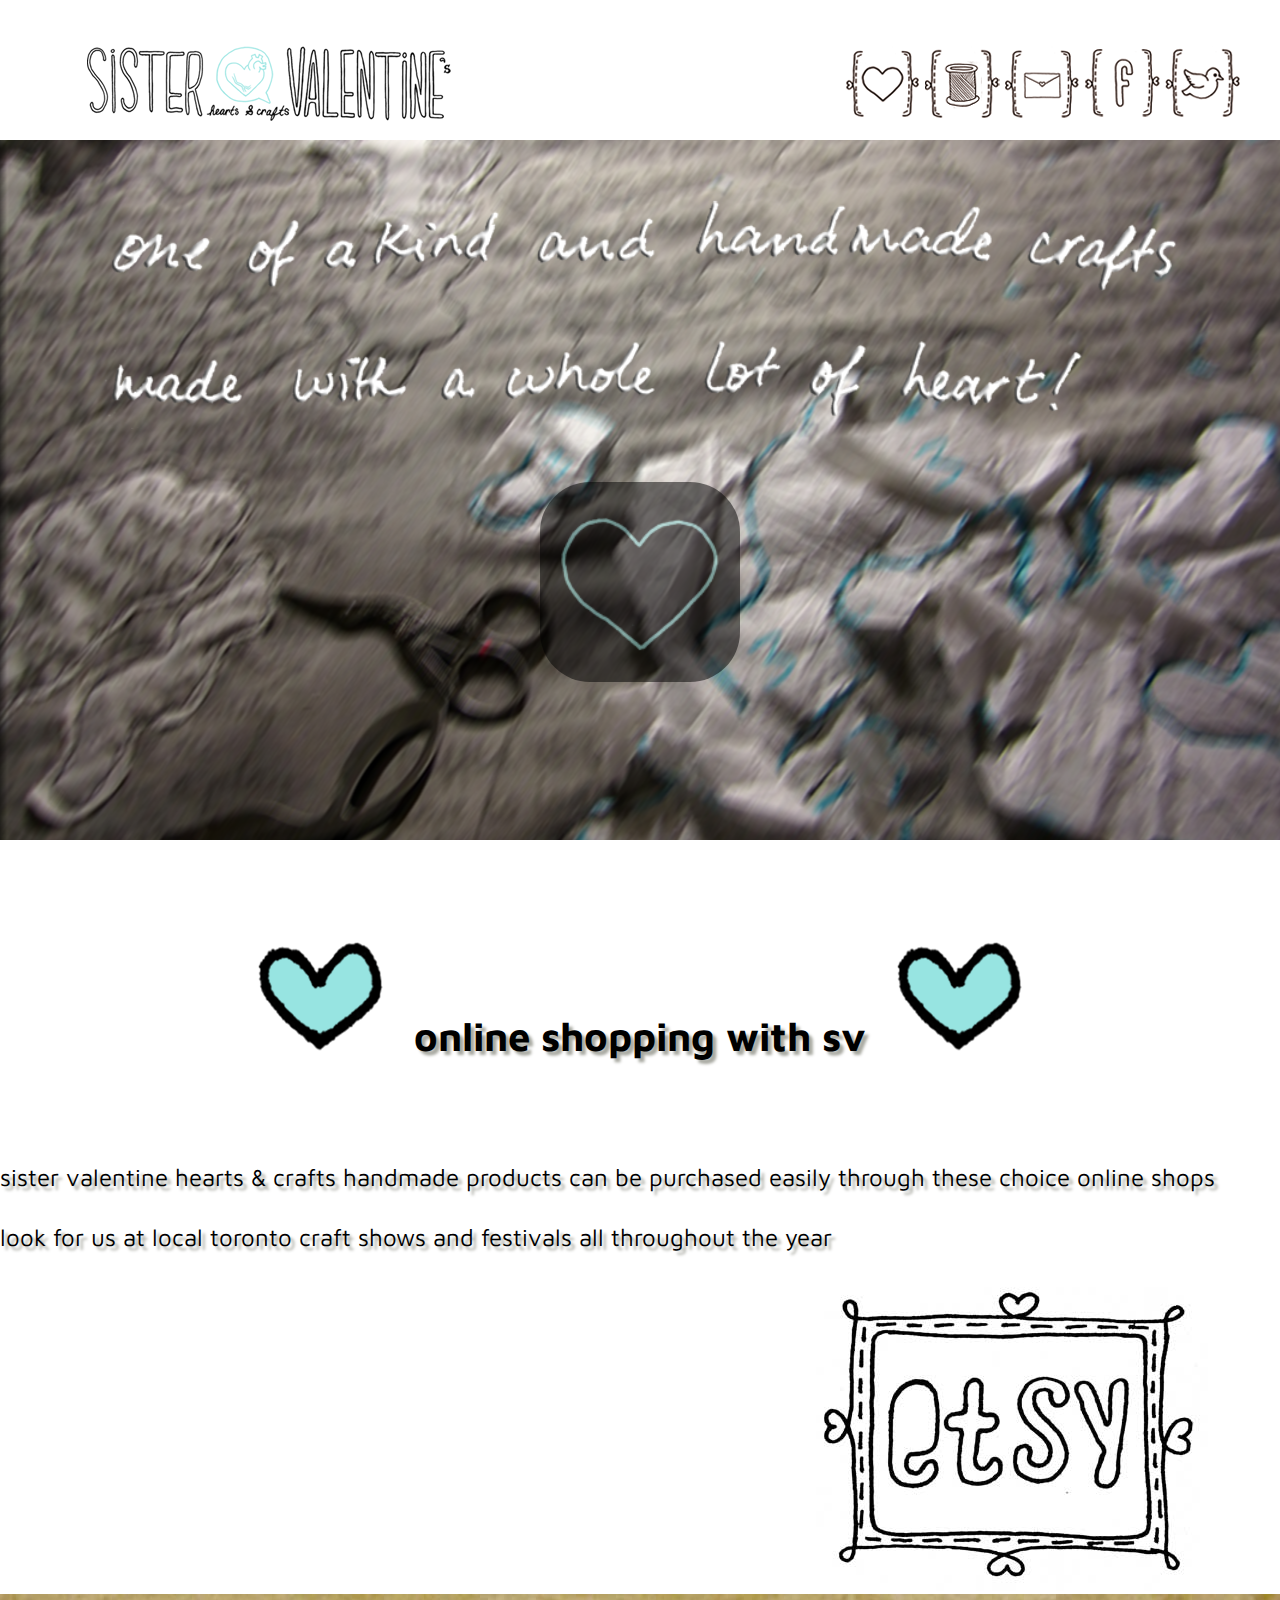
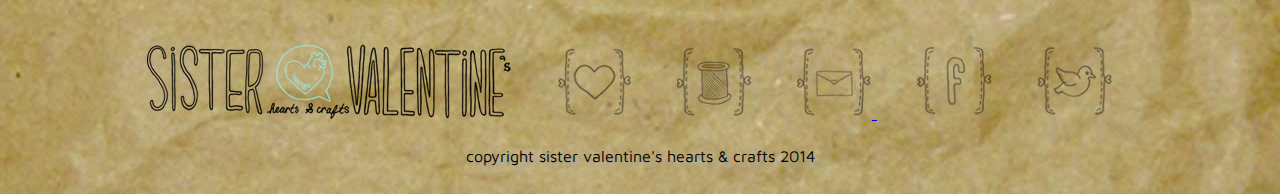
==== francoisSancheFinal/shoppage.html @ cf6d2d9f "wrong filepath name.   corrected poop" ====
<!DOCTYPE html>
<lang="en">

<html>
	<head>
		<title>Sister Valentine Hearts & Crafts Online Shop</title>
		<link href='http://fonts.googleapis.com/css?family=Maven+Pro:400,500,700,900' rel='stylesheet' type='text/css'>
		<link rel="stylesheet" href="styles/normalize.css" type="text/css" media="screen" />
		<link rel="stylesheet" href="styles/main.css" type="text/css" media="screen" />
	</head>
	<body>
		<header>
			<div class="container">
				<nav>
					<div id="logo">
						<ul id="topnav">
							<div id="navWrap">
								<img src="assets/images/blackaqualogo.png">
							</div>
							<div id="icons">
								<li id="iconOne">
									<a href="index.html">
										<img class="top" src="assets/images/abouticonblack.png"/>
									</a>
								</li>
								<li id="iconTwo">
									<a href="shoppage.html">
										<img class="top" src="assets/images/shopiconblack.png"/>
									</a>
								</li>
								<li id="iconThree">
									<a href="contactpage.html">
										<img class="top" src="assets/images/emailiconblack.png"/>
									</a>
								</li>
								<li id="iconFour">
									<a href="https://www.facebook.com/sistervalentines" target="_blank">
										<img class="top" src="assets/images/facebookiconblack.png"/>
									</a>
								</li>
								<li id="iconFive">
									<a href="https://twitter.com/sistervalentine" target="_blank">
										<img class="top" src="assets/images/twittericonblack.png"/>
									</a>
								</li>
							</div>
						</ul>
					</div>
				</nav>		
			</div> <!--I cannot figure out what this closing div to the left is for, I lost track :( -->
				
				<section id="quote">
					<div class="container">
						<div id="textLogo">
							<img id="tagLine" src="assets/images/tagline.png"/>
							<a href="#aboutImage">
								<img class="bottom" id="heartLogo" src="assets/images/abouticonbigturq.png"/>
							</a>
						</div>

					</div>
				</section>
			</div>
			
		</header>

		<section id="aboutImage">
			<div class="container">
				<h1><img id="leftBullet" class="bulletAlign" src="assets/images/bulletIconturq.png"/>
					Online Shopping With SV
					<img id="rightBullet" class="bulletAlign" src="assets/images/bulletIconturq.png"/>
				</h1>
				<div id="profilePanel">
					<div id="bioText">
						<p>sister valentine hearts & crafts handmade products can be purchased easily through these choice online shops</p>
						<p>look for us at local Toronto craft shows and festivals all throughout the year</p>
						<div id="shopLogos">
							<a href="https://www.etsy.com/ca/shop/SisterValentine" target="_blank">
								<img class="etsyBottom" src="assets/images/etsyButtonturq.jpg"/>
								<img class="etsyTop" src="assets/images/etsyButton.jpg"/>
							</a>
						</div>			
					</div>		
				</div>
				
			</div>
		</section>
		

		<footer>
			<div class="container">
				<div id="socialMedia">
					<div id="socialNav">
						<div id="footerLogo"><img src="assets/images/blackaqualogo.png"/></div>
						<ul id="footerNav">
							<li><a href="index.html"><img src="assets/images/abouticonblack.png"/></a></li>
							<li><a href="shoppage.html"><img src="assets/images/shopiconblack.png"/></a></li>
							<li><a href="contactpage.html"><img src="assets/images/emailiconblack.png"/></li>
							<li><a href="https://www.facebook.com/sistervalentines"  target="_blank"><img src="assets/images/facebookiconblack.png"/></a></li>
							<li><a href="https://twitter.com/sistervalentine"  target="_blank"><img src="assets/images/twittericonblack.png"/></a></li>
						</ul>
					</div>	
				</div>
			</div>
			<div id="copyright">Copyright Sister Valentine's Hearts & Crafts 2014</div>
		</footer>

	</body>
</html>
---- francoisSancheFinal/styles/main.css ----
* {
	-webkit-box-sizing: border-box;
	   -moz-box-sizing: border-box;
			box-sizing: border-box;
}

/**********************************************ABOUT/HOME PAGE*********************************************************************/
body {
	font-family: 'Maven Pro', sans-serif;
	text-transform: lowercase;
	text-shadow: 4px 4px 3px #A8A9A1;

}


h1 {
	font-family: 'Maven Pro', sans-serif;
	font-size: 2.5em;
	margin: 0;
	text-align: center;
	text-transform: lowercase;
}

.bulletAlign {
	margin-top:50px;
	padding: 0 20px;
}

h2 {

}

h3 {

}

.container {
	width: 100%;
	margin: 0 auto;

}

header {
	
	width: 100%;
	height: 655px;
	padding-top: 30px;
	
}

#logo {
	width: 100%;
	height: 75px;
	float:left;
	margin: 0 auto;
	margin-bottom:35px;
}

nav {
	width:1200px;
	background-color: #FFF;
	padding-bottom: 30px;
	margin: 0 auto;

}

#navWrap {
	float:left;
}

#icons {
	float:right;

}
#topnav {

}


#iconOne {		
	width:75px;
	height:75px;
	background-image: url('../assets/images/abouticonpink.png');

}


#iconTwo {
	width:75px;
	height:75px;
	background-image: url('../assets/images/shopiconpink.png');
}

#iconThree {
	width:75px;
	height:75px;
	background-image: url('../assets/images/emailiconpink.png');
}

#iconFour {
	width:75px;
	height:75px;
	background-image: url('../assets/images/facebookiconpink.png');
}

#iconFive {
	width:75px;
	height:75px;
	background-image: url('../assets/images/twittericonpink.png');


}



ul#topnav {
	width:377;
	

	
}

ul#topnav img {
	-webkit-transition: opacity .5s ease-in-out;
	-moz-transition: opacity .5s ease-in-out;
  	-o-transition: opacity .5s ease-in-out;
  	transition: opacity .5s ease-in-out;
}

#topnav img.top:hover {
  opacity:0;
}

ul#topnav li {
	display: inline-block;
}

/*ul#topnav li {
	opacity: .5;
}
*/
ul#topnav li:hover {
	opacity: 1;

}

section#quote {
	height: 700px;
	background-image: url('../assets/images/sectionimage1.png');
	background-repeat: no-repeat;
	background-size: cover;
	margin:0 auto;
	float:left;
	width:100%;
	padding: 0 100px;
}

section#quote img#tagLine {
	margin: 0 auto;
	width:100%;
}

#textLogo  {
	margin: 0 auto;
	margin-top: 50px;
	clear: both;
}

section#aboutImage {	
	clear: both;
	margin:0 auto;
	margin-top:50px;
	width:100%;
	background-repeat: no-repeat;
	background-size: cover;
	float: left;
}


section#quote img#heartLogo {
	display: block;
	width: 200px;
	margin: 0 auto;
	margin-top: 50px;
	background-color: #000;
	-webkit-transition: opacity .5s ease-in-out;
	-moz-transition: opacity .5s ease-in-out;
  	-o-transition: opacity .5s ease-in-out;
  	transition: opacity .5s ease-in-out;
	opacity: .5;
	border-radius: 50px;
	clear: both;
}

section#quote img#heartLogo:hover {
	-webkit-transition: opacity .5s ease-in-out;
	-moz-transition: opacity .5s ease-in-out;
  	-o-transition: opacity .5s ease-in-out;
  	transition: opacity .5s ease-in-out;
  	opacity:.7;
}

#profilePanel {
	width:1308px;
	margin: 0 auto;
	margin-top:100px;
	margin-bottom: 100px;
}

#bioText {
	font-size: 1.5em;
	font-family: 'Maven Pro', sans-serif;
	line-height:1.5em;

}

#profileF {
	float:right;
}

img#profileF {

}

#moreSection {
	width: 400px;
	height: 60px;
	margin: 0 auto;
	float: right;
}


#moreButton {
	margin-top:40px;

}

button {
	box-shadow: 2px 2px;
	width:250px;
	height: 60px;
	margin-left:80px;
	margin-top:45px;
	background-color: #000;
	border-radius: 50px;
	font-family: 'Maven Pro', sans-serif;
	color: #FFF;
	-webkit-transition: opacity .5s ease-in-out;
	-moz-transition: opacity .5s ease-in-out;
  	-o-transition: opacity .5s ease-in-out;
  	transition: opacity .5s ease-in-out;
  	opacity:.6;
}

button:hover {
	background-color: #97e4e1;
	color: #000;
	-webkit-transition: opacity .5s ease-in-out;
	-moz-transition: opacity .5s ease-in-out;
  	-o-transition: opacity .5s ease-in-out;
  	transition: opacity .5s ease-in-out;
  	opacity:1;
}


/**********************************************FOOTER*********************************************************************/

footer {
	background-image: url('../assets/images/paper1280x625BG.jpg');
	background-repeat: no-repeat;
	background-size: cover;
	width: 100%;
	height:200px;
	margin: 0 auto;
	float: left;
	clear:both;
}


#footerLogo {
	float: left;
}

#socialMedia {
	width:100%;
	margin-top:50px;
	margin-bottom:25px;
	float:left;
}
#socialNav {
	margin-top: 200px;
	margin: 0 auto;
	width:1000px;
	height:75px;
}
ul#footerNav {
	margin-top:100px;
	margin: 0 auto;
}

ul#footerNav li {	
	display: inline;
	margin-left: 40px;
	opacity: .5;
}

ul#footerNav li:hover {
	opacity: 1;
}

#copyright {
	
	margin: 0 auto;
	width:500px;
	height:100px;
	text-align: center;
}


/**********************************************MEDIA QUERY 1*********************************************************************/

@media screen and (min-width:900px) and (max-width: 1200px) {


/********************* ABOUT/HOME PAGE *********************************/
	#bioText {
		font-size:20px;
		width:700px;
		margin-left:50px;
	}

	#profilePanel {
		width:800px;
	}

	div#profileF {
		margin-left:100px;
		float:none;
		height:600px;
	}


	div#moreSection{
		margin-bottom:40px;
		float:none;
	}


	img.bulletAlign {
		
	}

	h1 {
		font-size:1.5em;
	}


	#logo {
		height: 150px;
	}

	

	nav {
		width: 100%;
	}

	#navWrap {		
		width:100%;
		margin: 0 auto;
	}

	#topnav {
		margin:0 auto;
		width:500px;
	}

	ul#topNav {
		margin-right:0;
	}

	#icons  {
		float:none;
	}

/********************* ABOUT/HOME FOOTER  MEDIA QUERY 1 *********************************/

	footer {
		height:300px;
		margin: 0 auto;	
	}


	#socialMedia {
		margin: 0 auto;
		padding-top:50px;		
	}

	#socialNav {		
		width:400px;
		height:200px;
	}

	#footerNav {
		clear:both;
		padding:20px 0 0;
		width:400px;
	}

	ul#footerNav {
		display:block;
	}

	ul#footerNav li {
		margin-left: 0;
	}

	#copyright {		
		margin-top:150px;
		height:60px;		
	}

}



/**********************************************MEDIA QUERY 2*********************************************************************/

@media screen and (min-width:480px) and (max-width: 900px) {

/****************************ADDDITION  ***************************************/
	#bioText {
		font-size:20px;
		width:700px;
		margin-left:50px;
		font-size:16px;
	}
	

	#profilePanel {
		width:800px;
	}

	div#profileF {
		margin-left:100px;
		float:none;
		height:600px;
	}


	div#moreSection{
		margin-bottom:40px;
		float:none;
	}


	.bulletAlign {
		display:none;
	}

	img.bulletAlign {
		max-height: 70px;
		max-width: 70px;
	}


	h1 {
		font-size:1.5em;
		min-width:200px;
		max-width:300px;
		width:300px;
		margin: 0 auto;
	}
	


	#logo {
		height: 150px;
		width: 400px;
	}

	

	nav {
		width: 100%;
		width:400px;
		margin: 0 auto;
	}

	#navWrap {		
		width:100%;
		margin: 0 auto;
	}

	#topnav {
		margin:0 auto;
		width:500px;
		margin-right:0;
	}

	ul#topNav {
		margin-right:0;
	}

	#icons  {
		float:none;
	}

/********************* ABOUT/HOME FOOTER  MEDIA QUERY 2 *********************************/

	footer {
		height:300px;
		margin: 0 auto;	
	}


	#socialMedia {
		margin: 0 auto;
		padding-top:50px;		
	}

	#socialNav {		
		width:400px;
		height:200px;
	}

	#footerNav {
		clear:both;
		padding:20px 0 0;
		width:400px;
	}

	ul#footerNav {
		display:block;
	}

	ul#footerNav li {
		margin-left: 0;
	}

	#copyright {		
		margin-top:150px;
		height:60px;		
	}


	ul#topNav {
		clear:both;
	}

	#iconOne {
		width:75px;
		height:75px;
		float: left;
		margin: 0 auto;
	}


	#iconTwo {
			width:75px;
			height:75px;
			
	}

	#iconThree {
			width:75px;
			height:75px;
			
	}

	#iconFour {
			width:75px;
			height:75px;
		
	}

	#iconFive {
			width:75px;
			height:75px;
			
	}


	.top {
		width:75px;
		height:75px;
	}

	#icons {
		float:none;
	}

/********************* ABOUT/HOME FOOTER *********************************/

	footer {
		background-image: url('../assets/images/paper1280x625BG.jpg');
		background-repeat: no-repeat;
		background-size: cover;
		width: 100%;
		height:300px;
		margin: 0 auto;
		float: left;
		clear:both;
	}


	#footerLogo {
		float: left;
		margin: 0 auto;
	}

	#socialMedia {
		width:100%;
		margin-top:70px;
		margin-bottom:25px;
		clear:both;
	}
	#socialNav {
		
		margin: 0 auto;
		width:400px;
		height:200px;
	}

	#footerNav {
		clear:both;
		padding:0;
		width:400px;
	}
	
	ul#footerNav {
		margin-top:100px;
		margin: 0 auto;
		padding:0;
	}

	ul#footerNav li {
		display: inline;
		margin:0;
	}

	ul#footerNav li {
		opacity: .5;
	}

	ul#footerNav li:hover {
		opacity: 1;
	}

	#copyright {		
		margin: 0 auto;
		width:500px;
		height:60px;
		margin-top:30px;
		clear:both;		
	}
		
}

/********************* shoppage   *********************************/




/**********************************************MEDIA QUERY 3*********************************************************************/


@media screen and (min-width: 320px) and (max-width: 480px) {


/********************* ABOUT/HOME PAGE *********************************/

	#bioText {
		font-size:16px;
		width:400px;
	}


	img.bulletAlign {
		max-height: 70px;
		max-width: 70px;
	}

	h1 {
		min-width:200px;
		max-width:300px;
		width:300px;
		margin: 0 auto;		
	}

	

	.bulletAlign {
		display:none;
	}

	#logo {
		width: 100%;
		height: 75px;
		margin: 0 auto;
		margin-bottom:10px;
	}

	#logo img {
		width:100%;
	}

	nav {
		width: 100%;
		margin: 0 auto;
		z-index:50;
		position:fixed;

	}
	
	#navWrap {		
		width:100%;
		margin: 0 auto;
	}

	ul#topNav {
		margin:0 auto;
	}

	#topnav {
		margin:0 auto;
	}

	#iconOne {
		width:75px;
		height:75px;
		float: left;
		margin: 0 auto;
	}


	#iconTwo {
			width:75px;
			height:75px;
			
	}

	#iconThree {
			width:75px;
			height:75px;
			
	}

	#iconFour {
			width:75px;
			height:75px;
		
	}

	#iconFive {
			width:75px;
			height:75px;
			
	}


	.top {
		width:75px;
		height:75px;
	}

	#icons {
		position:fixed;
		float:left;
		width:75px;
		z-index:50;
		margin-top:120px;
	}


/********************* ABOUT/HOME FOOTER *********************************/

	footer {
		background-image: url('../assets/images/paper1280x625BG.jpg');
		background-repeat: no-repeat;
		background-size: cover;
		width: 100%;
		height:300px;
		margin: 0 auto;
		float: left;
		clear:both;
	}


	#footerLogo {
		float: left;
		margin: 0 auto;
	}

	#socialMedia {
		width:100%;
		margin-top:70px;
		margin-bottom:25px;
		clear:both;
	}
	#socialNav {
		
		margin: 0 auto;
		width:400px;
		height:200px;
	}

	#footerNav {
		clear:both;
		padding:0;
		width:800px;
	}
	
	ul#footerNav {
		margin-top:100px;
		margin: 0 auto;
		padding:0;
	}

	ul#footerNav li {
		display: inline;
		margin:0;
	}

	ul#footerNav li {
		opacity: .5;
	}

	ul#footerNav li:hover {
		opacity: 1;
	}

	#copyright {		
		margin: 0 auto;
		width:500px;
		height:60px;
		float: left;
		margin-top:-50px;
	}
}
/**********************************************SHOP PAGE*********************************************************************/


section#onlineBlurb {
	height: 700px;
	background-image: url('../assets/images/sectionimage2.jpg');
	background-repeat: no-repeat;
	background-size: cover;
	margin:0 auto;
	float:left;
	width:100%;
	padding: 0 100px;
}

section#onlineBlurb img#tagLine {
	margin: 0 auto;
	width:100%;
}

#textLogo  {
	margin: 0 auto;
	margin-top: 50px;
	clear: both;
}

section#shopPage {	
	clear: both;
	margin:0 auto;
	margin-top:50px;
	width:100%;
	background-repeat: no-repeat;
	background-size: cover;
	float: left;
}

section#onlineBlurb img#shopLink {
	display: block;
	width: 200px;
	margin: 0 auto;
	margin-top: 50px;
	background-color: #000;
	-webkit-transition: opacity .5s ease-in-out;
	-moz-transition: opacity .5s ease-in-out;
  	-o-transition: opacity .5s ease-in-out;
  	transition: opacity .5s ease-in-out;
	opacity: .5;
	border-radius: 50px;
	clear: both;
}

section#onlineBlurb img#shopLink:hover {
	-webkit-transition: opacity .5s ease-in-out;
	-moz-transition: opacity .5s ease-in-out;
  	-o-transition: opacity .5s ease-in-out;
  	transition: opacity .5s ease-in-out;
	opacity: .7;
}

#shopPanel {
	margin: 0 auto;
	margin-top:100px;
	margin-bottom: 100px ;
}

#shopText {
	margin-left:100px;
	font-size: 2em;
	font-family: 'Maven Pro', sans-serif;
	float:left;
	width: 900px;
	height:400px;
	line-height:1.5em;
}

#shopPage {
	padding:20px;
}
#shopLogos {
	width:400px;
	height:315px;
	margin:0 auto;
}

#shopLogos img {
	position:absolute;
	-webkit-transition: opacity .5s ease-in-out;
	-moz-transition: opacity .5s ease-in-out;
  	-o-transition: opacity .5s ease-in-out;
  	transition: opacity .5s ease-in-out;
}

#shopLogos img.top:hover {
  opacity:0;
}


#profileF {
	float:right;
	width:455px;
	height:700px;
	opacity: .8;
	margin-right:100px;
}



/**********************************************CONTACT PAGE*********************************************************************/


section#contactBlurb {
	height: 700px;
	background-image: url('../assets/images/sectionimage3.jpg');
	background-repeat: no-repeat;
	background-size: cover;
	margin:0 auto;
	float:left;
	width:100%;
	padding: 0 100px;
}

section#contactBlurb img#tagLine {
	margin: 0 auto;
	width:100%;
}

#textLogo  {
	margin: 0 auto;
	margin-top: 50px;
	clear: both;
}

section#contactPage {	
	clear: both;
	margin:0 auto;
	margin-top:50px;
	width:100%;
	background-repeat: no-repeat;
	background-size: cover;
	float: left;
}

section#contactBlurb img#contactLink {
	display: block;
	width: 200px;
	margin: 0 auto;
	margin-top: 50px;
	background-color: #000;
	-webkit-transition: opacity .5s ease-in-out;
	-moz-transition: opacity .5s ease-in-out;
  	-o-transition: opacity .5s ease-in-out;
  	transition: opacity .5s ease-in-out;
	opacity: .5;
	border-radius: 50px;
	clear: both;
}

section#contactBlurb img#contactLink:hover {
	-webkit-transition: opacity .5s ease-in-out;
	-moz-transition: opacity .5s ease-in-out;
  	-o-transition: opacity .5s ease-in-out;
  	transition: opacity .5s ease-in-out;
  	opacity:.7;
}

#contactPanel {
	margin: 0 auto;
	margin-top:100px;
}

#contactText {
	font-size: 2em;
	font-family: 'Maven Pro', sans-serif;
	width: 900px;
	height:300px;
	line-height:1.5em;
	margin: 0 auto;
}

#contactPage {
	padding:20px;
}
#shopLogos {
	width:400px;
	height:315px;
	float:right;
	margin-right:100px;
}
#profileF {
	float:right;
	width:455px;
	height:700px;
	opacity: .8;
	margin-right:100px;
}

#contactForms {
	width:650px;
	margin: 0 auto;
	margin-bottom: 100px;
}

#messageSubmit {
	font-size: 2.5em;
	font-family: 'Maven Pro', sans-serif;
	text-transform: lowercase;
	vertical-align: center;
	
}

#buttonWrap {
	margin: 0 auto;
}

.formInputs {

}

.formInputs li {
	list-style:none;
}

textarea#messageText  {
	width:600px;
	height:200px;
}
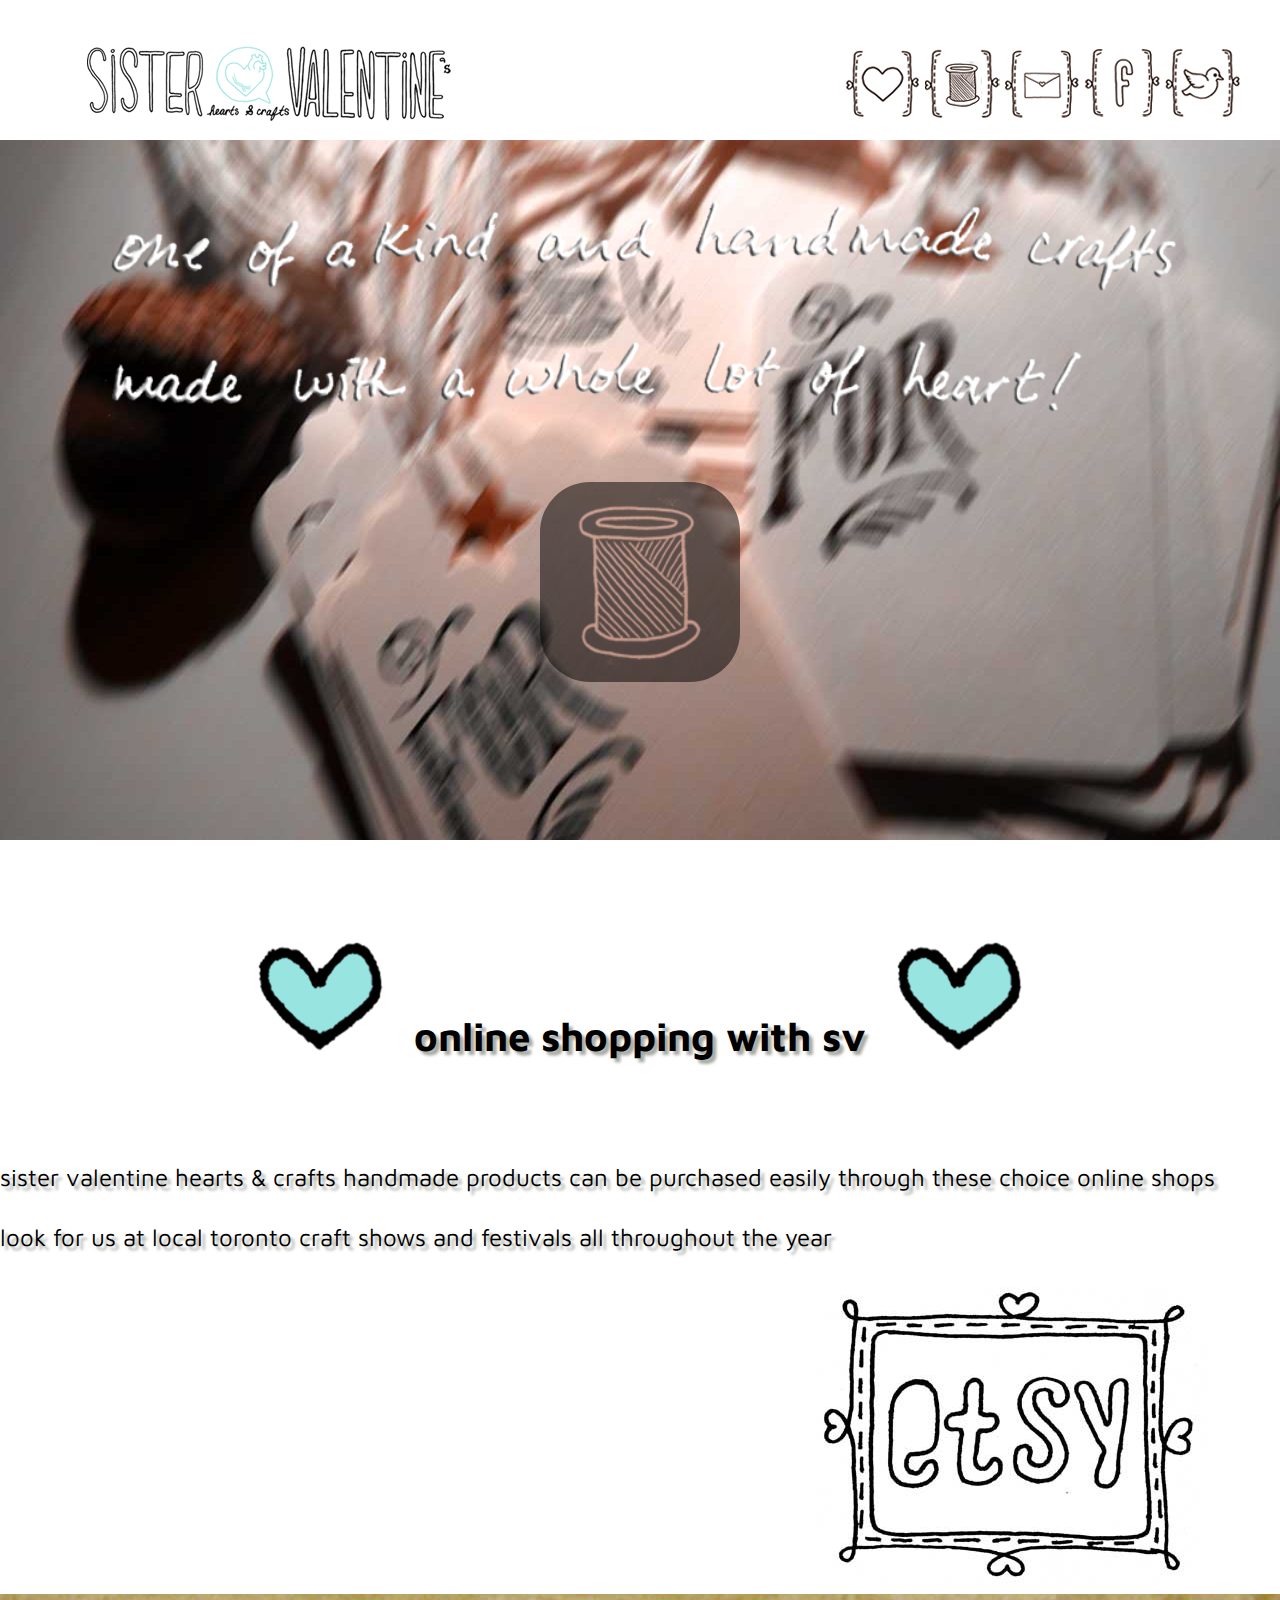
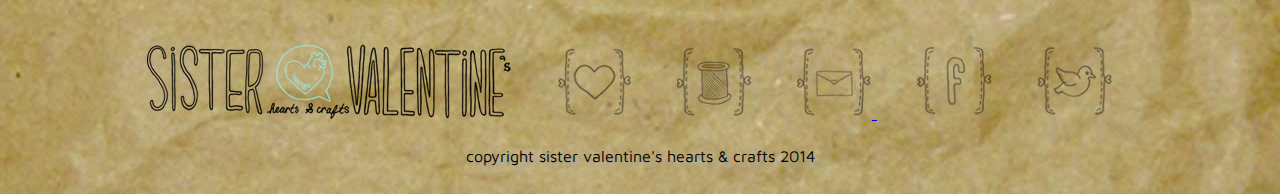
==== commit bea915d5: "DOH! messed up one of my Containers." ====
--- a/francoisSancheFinal/shoppage.html
+++ b/francoisSancheFinal/shoppage.html
@@ -49,12 +49,12 @@
 				</nav>		
 			</div> <!--I cannot figure out what this closing div to the left is for, I lost track :( -->
 				
-				<section id="quote">
+				<section id="onlineBlurb">
 					<div class="container">
 						<div id="textLogo">
 							<img id="tagLine" src="assets/images/tagline.png"/>
 							<a href="#aboutImage">
-								<img class="bottom" id="heartLogo" src="assets/images/abouticonbigturq.png"/>
+								<img class="bottom" id="shopLink" src="assets/images/shopiconbigpink.png"/>
 							</a>
 						</div>
 
